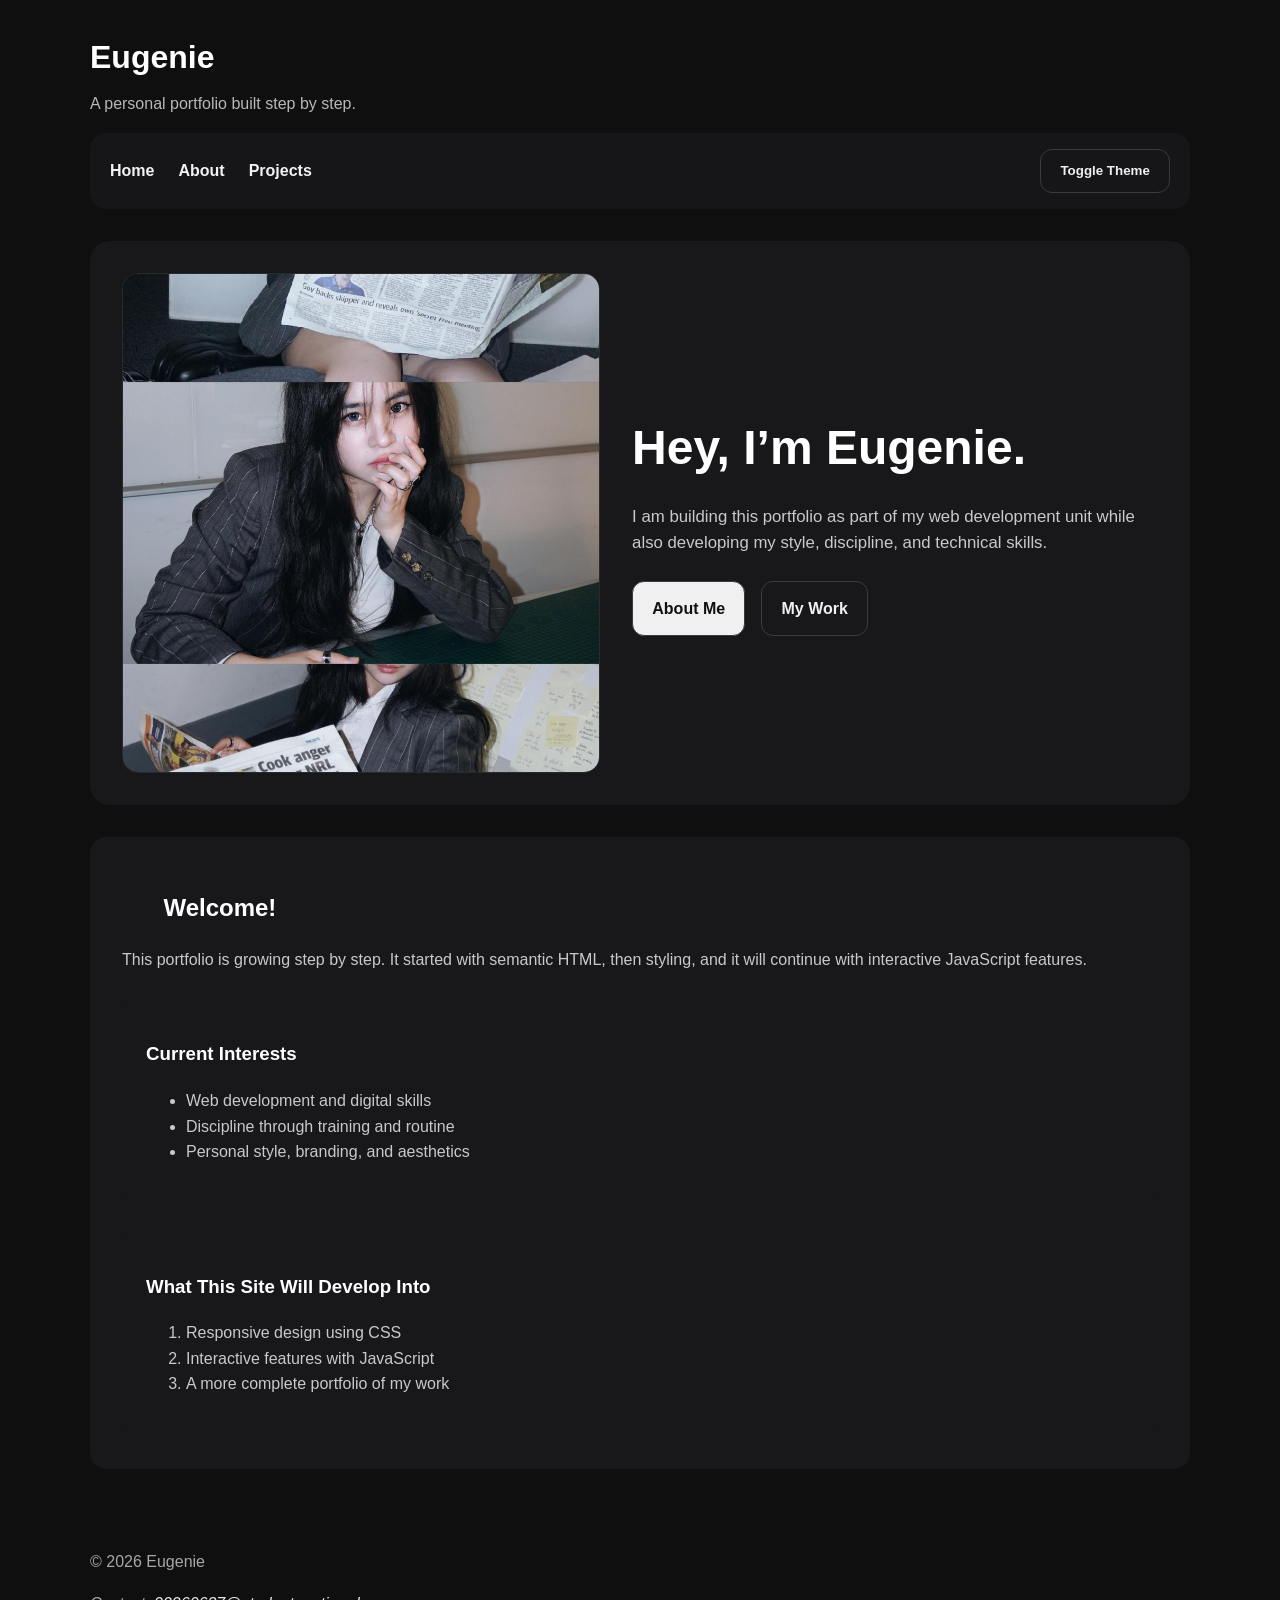
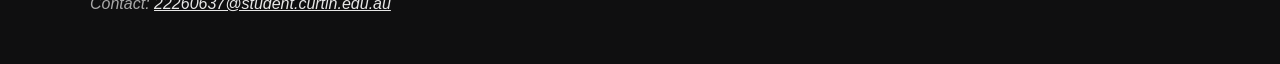
==== Checkpoint 1.3/index.html @ f4d0ee0a "push" ====
<!doctype html>
<html lang="en">
  <head>
    <meta charset="utf-8">
    <meta name="viewport" content="width=device-width, initial-scale=1">
    <title>Eugenie — Personal Portfolio</title>
    <link rel="stylesheet" href="css/styles.css">
  </head>

  <body>
    <header class="site-header">
      <h1>Eugenie</h1>
      <p>A personal portfolio built step by step.</p>
    </header>

    <nav aria-label="Primary navigation">
      <ul>
        <li><a href="index.html">Home</a></li>
        <li><a href="about.html">About</a></li>
        <li><a href="projects.html">Projects</a></li>
      </ul>
      
      <button id="theme-toggle" class="button button-secondary" type="button">
    Toggle Theme
  </button>
    </nav>

    <main>
      <section class="hero">
        <div class="hero-image">
          <img src="images/home-photo.jpeg" alt="Portrait of Eugenie on the home page">
        </div>

        <div class="hero-text">
          <h2>Hey, I’m Eugenie.</h2>
          <p>
            I am building this portfolio as part of my web development unit while also
            developing my style, discipline, and technical skills.
          </p>

          <div class="button-group">
            <a class="button button-primary" href="about.html">About Me</a>
            <a class="button button-secondary" href="#">My Work</a>
          </div>
        </div>
      </section>

      <article>
        <header>
          <h2>Welcome!</h2>
        </header>

        <p>
          This portfolio is growing step by step. It started with semantic HTML,
          then styling, and it will continue with interactive JavaScript features.
        </p>

        <section>
          <h3>Current Interests</h3>
          <ul>
            <li>Web development and digital skills</li>
            <li>Discipline through training and routine</li>
            <li>Personal style, branding, and aesthetics</li>
          </ul>
        </section>

        <section>
          <h3>What This Site Will Develop Into</h3>
          <ol>
            <li>Responsive design using CSS</li>
            <li>Interactive features with JavaScript</li>
            <li>A more complete portfolio of my work</li>
          </ol>
        </section>
      </article>
    </main>

    <footer>
      <p>&copy; 2026 Eugenie</p>
      <address>
        Contact:
        <a href="mailto:22260637@student.curtin.edu.au">22260637@student.curtin.edu.au</a>
      </address>
    </footer>
  </body>
</html>
---- Checkpoint 1.3/css/styles.css ----
/* -------------------------
   Global Reset / Base
------------------------- */
* {
  box-sizing: border-box;
}

body {
  margin: 0;
  font-family: Arial, Helvetica, sans-serif;
  line-height: 1.6;
  color: #e7e7e7;
  background-color: #0f0f10;
}

img {
  max-width: 100%;
  display: block;
}

a {
  color: #e7e7e7;
}

/* -------------------------
   Main Layout
------------------------- */
header,
main,
footer,
nav {
  width: min(1100px, 92%);
  margin: 0 auto;
}

.site-header {
  padding: 2rem 0 1rem;
}

.site-header h1 {
  margin: 0 0 0.5rem;
  color: #ffffff;
}

.site-header p {
  margin: 0;
  color: #b8b8b8;
}

/* -------------------------
   Navigation
------------------------- */
nav {
  margin-bottom: 2rem;
  display: flex;
  justify-content: space-between;
  align-items: center;
  gap: 1rem;
  flex-wrap: wrap;
  background-color: #161618;
  padding: 1rem 1.25rem;
  border-radius: 1rem;
}

nav ul {
  list-style: none;
  margin: 0;
  padding: 0;
  display: flex;
  gap: 1.5rem;
  flex-wrap: wrap;
}

nav a {
  text-decoration: none;
  font-weight: 600;
  color: #f2f2f2;
}

nav a:hover,
nav a:focus {
  color: #bdbdbd;
}

/* -------------------------
   Hero Section
------------------------- */
.hero {
  display: grid;
  grid-template-columns: 1fr 1.1fr;
  gap: 2rem;
  align-items: center;
  background-color: #18181b;
  border-radius: 1.25rem;
  padding: 2rem;
  margin-bottom: 2rem;
}

.hero-image img {
  width: 100%;
  max-height: 500px;
  border-radius: 1rem;
  object-fit: cover;
  border: 1px solid #2a2a2d;
}

.hero-text h2 {
  font-size: clamp(2rem, 4vw, 3rem);
  margin-top: 0;
  margin-bottom: 1rem;
  color: #ffffff;
}

.hero-text p {
  font-size: 1.05rem;
  margin-bottom: 1.5rem;
  color: #c9c9c9;
}

/* -------------------------
   Buttons
------------------------- */
.button-group {
  display: flex;
  gap: 1rem;
  flex-wrap: wrap;
}

.button {
  display: inline-block;
  padding: 0.85rem 1.2rem;
  border-radius: 0.75rem;
  text-decoration: none;
  font-weight: 700;
  border: 1px solid #3a3a3f;
  transition: 0.2s ease;
}

.button-primary {
  background-color: #f0f0f0;
  color: #111111;
}

.button-primary:hover,
.button-primary:focus {
  background-color: #cfcfcf;
}

.button-secondary {
  background-color: transparent;
  color: #f0f0f0;
}

.button-secondary:hover,
.button-secondary:focus {
  background-color: #232326;
}

/* -------------------------
   Main Content Cards
------------------------- */
article,
section {
  background-color: #18181b;
  border-radius: 1rem;
}

main article {
  padding: 2rem;
  margin-bottom: 2rem;
}

section {
  padding: 1.5rem;
  margin-top: 1.5rem;
}

article h2,
section h3 {
  color: #ffffff;
}

article p,
section p,
li {
  color: #c9c9c9;
}

/* -------------------------
   Footer
------------------------- */
footer {
  padding: 2rem 0 3rem;
  color: #a8a8a8;
}

footer a {
  color: #e7e7e7;
}

/* -------------------------
   Project Cards / JS Buttons
------------------------- */
.project-card {
  margin-top: 1.5rem;
}

.details-button {
  margin-top: 0.75rem;
  padding: 0.75rem 1rem;
  border: 1px solid #3a3a3f;
  border-radius: 0.75rem;
  background-color: transparent;
  color: #f2f2f2;
  font-weight: 700;
  cursor: pointer;
}

.details-button:hover,
.details-button:focus {
  background-color: #232326;
}

/* -------------------------
   Theme Toggle for 1.3
------------------------- */
.dark-mode {
  background-color: #050505;
  color: #f2f2f2;
}

.dark-mode .site-header h1,
.dark-mode .hero-text h2,
.dark-mode article h2,
.dark-mode section h3 {
  color: #ffffff;
}

.dark-mode .hero,
.dark-mode article,
.dark-mode section,
.dark-mode nav {
  background-color: #101012;
}

.dark-mode .hero-text p,
.dark-mode article p,
.dark-mode section p,
.dark-mode li,
.dark-mode .site-header p,
.dark-mode footer {
  color: #c7c7c7;
}

.dark-mode a {
  color: #f2f2f2;
}

.dark-mode .button-secondary,
.dark-mode .details-button {
  border-color: #4a4a50;
  color: #f2f2f2;
}

.dark-mode .button-secondary:hover,
.dark-mode .details-button:hover {
  background-color: #1e1e22;
}

/* -------------------------
   Responsive Design
------------------------- */
@media (max-width: 768px) {
  .hero {
    grid-template-columns: 1fr;
    padding: 1.5rem;
  }

  nav {
    flex-direction: column;
    align-items: flex-start;
  }

  nav ul {
    flex-direction: column;
    gap: 0.75rem;
  }

  main article {
    padding: 1.5rem;
  }
}
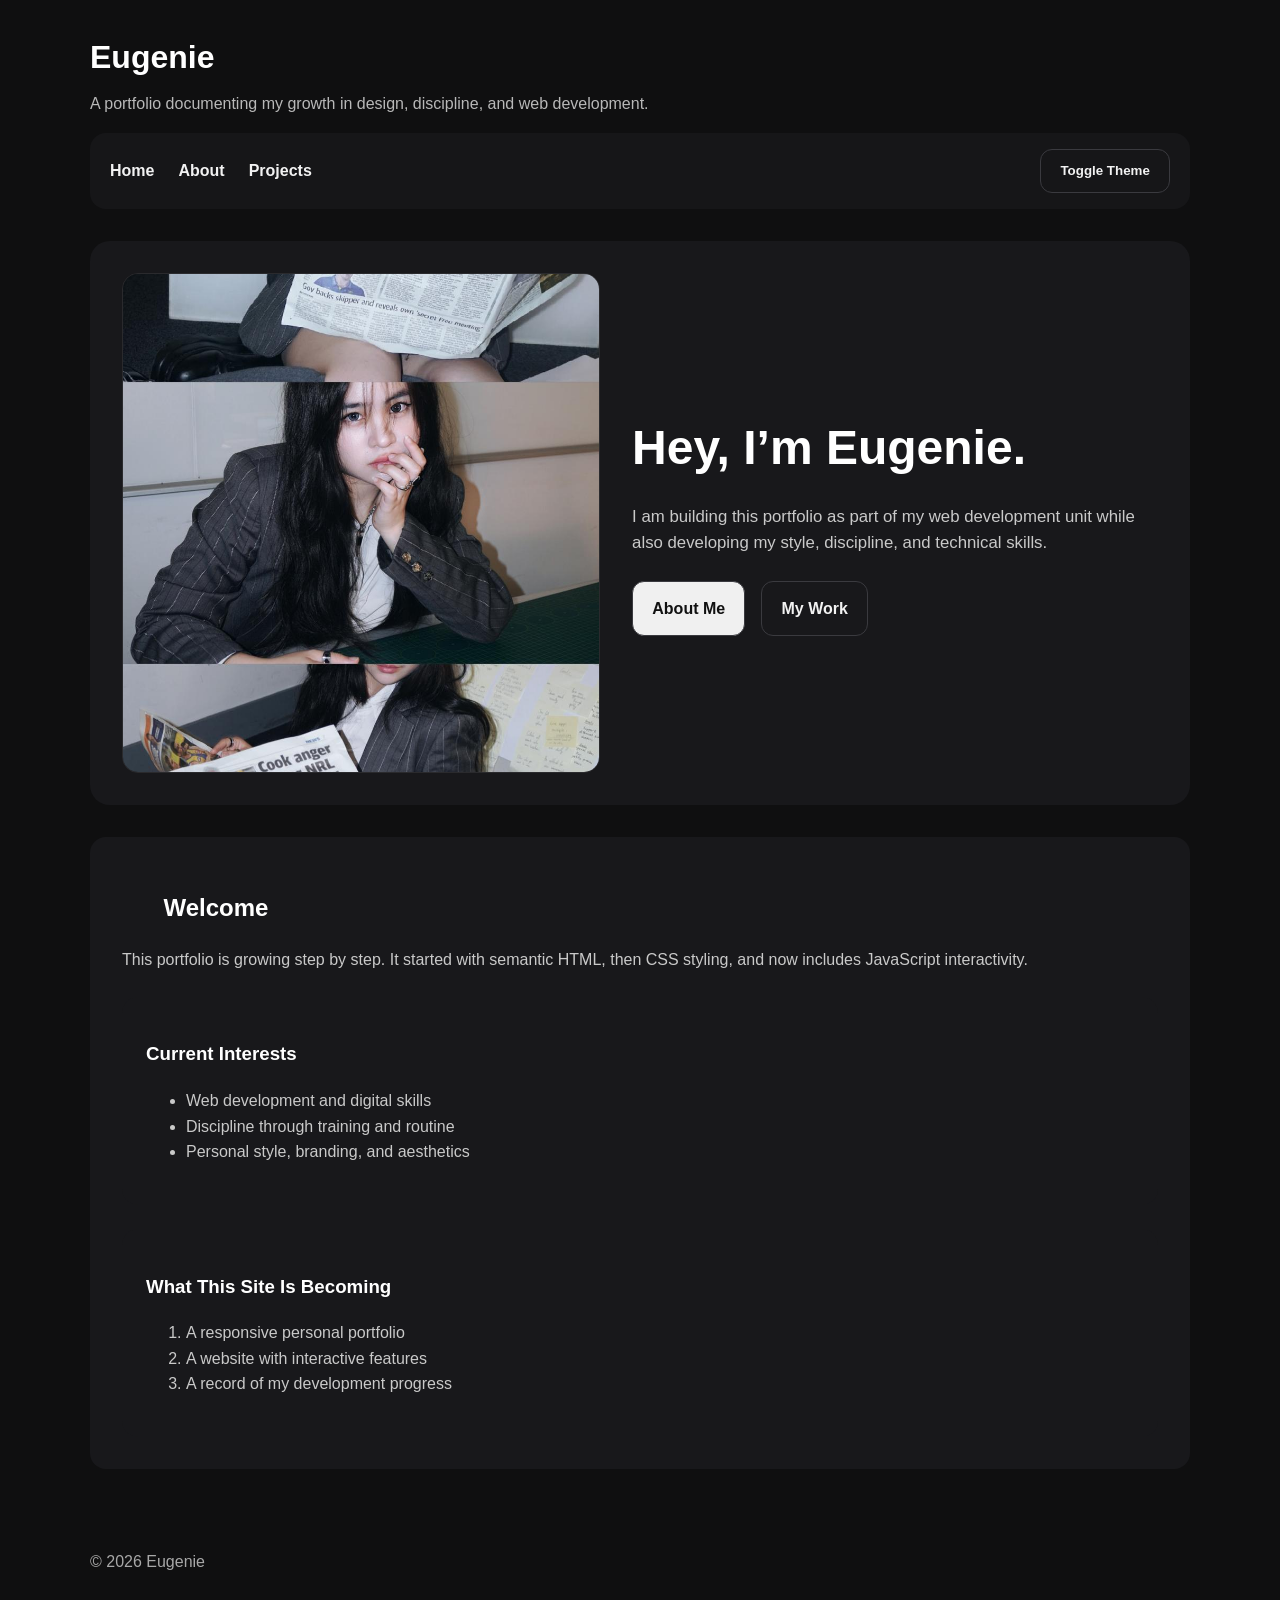
==== commit d652285f: "push" ====
--- a/Checkpoint 1.3/index.html
+++ b/Checkpoint 1.3/index.html
@@ -10,19 +10,19 @@
   <body>
     <header class="site-header">
       <h1>Eugenie</h1>
-      <p>A personal portfolio built step by step.</p>
+      <p>A portfolio documenting my growth in design, discipline, and web development.</p>
     </header>
 
     <nav aria-label="Primary navigation">
       <ul>
-        <li><a href="index.html">Home</a></li>
+        <li><a href="index.html" aria-current="page">Home</a></li>
         <li><a href="about.html">About</a></li>
         <li><a href="projects.html">Projects</a></li>
       </ul>
-      
+
       <button id="theme-toggle" class="button button-secondary" type="button">
-    Toggle Theme
-  </button>
+        Toggle Theme
+      </button>
     </nav>
 
     <main>
@@ -40,19 +40,19 @@
 
           <div class="button-group">
             <a class="button button-primary" href="about.html">About Me</a>
-            <a class="button button-secondary" href="#">My Work</a>
+            <a class="button button-secondary" href="projects.html">My Work</a>
           </div>
         </div>
       </section>
 
       <article>
         <header>
-          <h2>Welcome!</h2>
+          <h2>Welcome</h2>
         </header>
 
         <p>
           This portfolio is growing step by step. It started with semantic HTML,
-          then styling, and it will continue with interactive JavaScript features.
+          then CSS styling, and now includes JavaScript interactivity.
         </p>
 
         <section>
@@ -65,11 +65,11 @@
         </section>
 
         <section>
-          <h3>What This Site Will Develop Into</h3>
+          <h3>What This Site Is Becoming</h3>
           <ol>
-            <li>Responsive design using CSS</li>
-            <li>Interactive features with JavaScript</li>
-            <li>A more complete portfolio of my work</li>
+            <li>A responsive personal portfolio</li>
+            <li>A website with interactive features</li>
+            <li>A record of my development progress</li>
           </ol>
         </section>
       </article>
@@ -77,10 +77,8 @@
 
     <footer>
       <p>&copy; 2026 Eugenie</p>
-      <address>
-        Contact:
-        <a href="mailto:22260637@student.curtin.edu.au">22260637@student.curtin.edu.au</a>
-      </address>
     </footer>
+
+    <script src="js/main.js"></script>
   </body>
 </html>
--- a/Checkpoint 1.3/css/styles.css
+++ b/Checkpoint 1.3/css/styles.css
@@ -1,6 +1,3 @@
-/* -------------------------
-   Global Reset / Base
-------------------------- */
 * {
   box-sizing: border-box;
 }
@@ -22,9 +19,6 @@
   color: #e7e7e7;
 }
 
-/* -------------------------
-   Main Layout
-------------------------- */
 header,
 main,
 footer,
@@ -47,9 +41,6 @@
   color: #b8b8b8;
 }
 
-/* -------------------------
-   Navigation
-------------------------- */
 nav {
   margin-bottom: 2rem;
   display: flex;
@@ -82,9 +73,6 @@
   color: #bdbdbd;
 }
 
-/* -------------------------
-   Hero Section
-------------------------- */
 .hero {
   display: grid;
   grid-template-columns: 1fr 1.1fr;
@@ -117,16 +105,14 @@
   color: #c9c9c9;
 }
 
-/* -------------------------
-   Buttons
-------------------------- */
 .button-group {
   display: flex;
   gap: 1rem;
   flex-wrap: wrap;
 }
 
-.button {
+.button,
+.details-button {
   display: inline-block;
   padding: 0.85rem 1.2rem;
   border-radius: 0.75rem;
@@ -134,6 +120,9 @@
   font-weight: 700;
   border: 1px solid #3a3a3f;
   transition: 0.2s ease;
+  background-color: transparent;
+  color: #f2f2f2;
+  cursor: pointer;
 }
 
 .button-primary {
@@ -146,19 +135,13 @@
   background-color: #cfcfcf;
 }
 
-.button-secondary {
-  background-color: transparent;
-  color: #f0f0f0;
-}
-
 .button-secondary:hover,
-.button-secondary:focus {
+.button-secondary:focus,
+.details-button:hover,
+.details-button:focus {
   background-color: #232326;
 }
 
-/* -------------------------
-   Main Content Cards
-------------------------- */
 article,
 section {
   background-color: #18181b;
@@ -186,54 +169,18 @@
   color: #c9c9c9;
 }
 
-/* -------------------------
-   Footer
-------------------------- */
+.project-card {
+  margin-top: 1.5rem;
+}
+
 footer {
   padding: 2rem 0 3rem;
   color: #a8a8a8;
 }
 
-footer a {
-  color: #e7e7e7;
-}
-
-/* -------------------------
-   Project Cards / JS Buttons
-------------------------- */
-.project-card {
-  margin-top: 1.5rem;
-}
-
-.details-button {
-  margin-top: 0.75rem;
-  padding: 0.75rem 1rem;
-  border: 1px solid #3a3a3f;
-  border-radius: 0.75rem;
-  background-color: transparent;
-  color: #f2f2f2;
-  font-weight: 700;
-  cursor: pointer;
-}
-
-.details-button:hover,
-.details-button:focus {
-  background-color: #232326;
-}
-
-/* -------------------------
-   Theme Toggle for 1.3
-------------------------- */
 .dark-mode {
   background-color: #050505;
   color: #f2f2f2;
-}
-
-.dark-mode .site-header h1,
-.dark-mode .hero-text h2,
-.dark-mode article h2,
-.dark-mode section h3 {
-  color: #ffffff;
 }
 
 .dark-mode .hero,
@@ -243,11 +190,10 @@
   background-color: #101012;
 }
 
-.dark-mode .hero-text p,
+.dark-mode .site-header p,
 .dark-mode article p,
 .dark-mode section p,
 .dark-mode li,
-.dark-mode .site-header p,
 .dark-mode footer {
   color: #c7c7c7;
 }
@@ -267,9 +213,6 @@
   background-color: #1e1e22;
 }
 
-/* -------------------------
-   Responsive Design
-------------------------- */
 @media (max-width: 768px) {
   .hero {
     grid-template-columns: 1fr;
